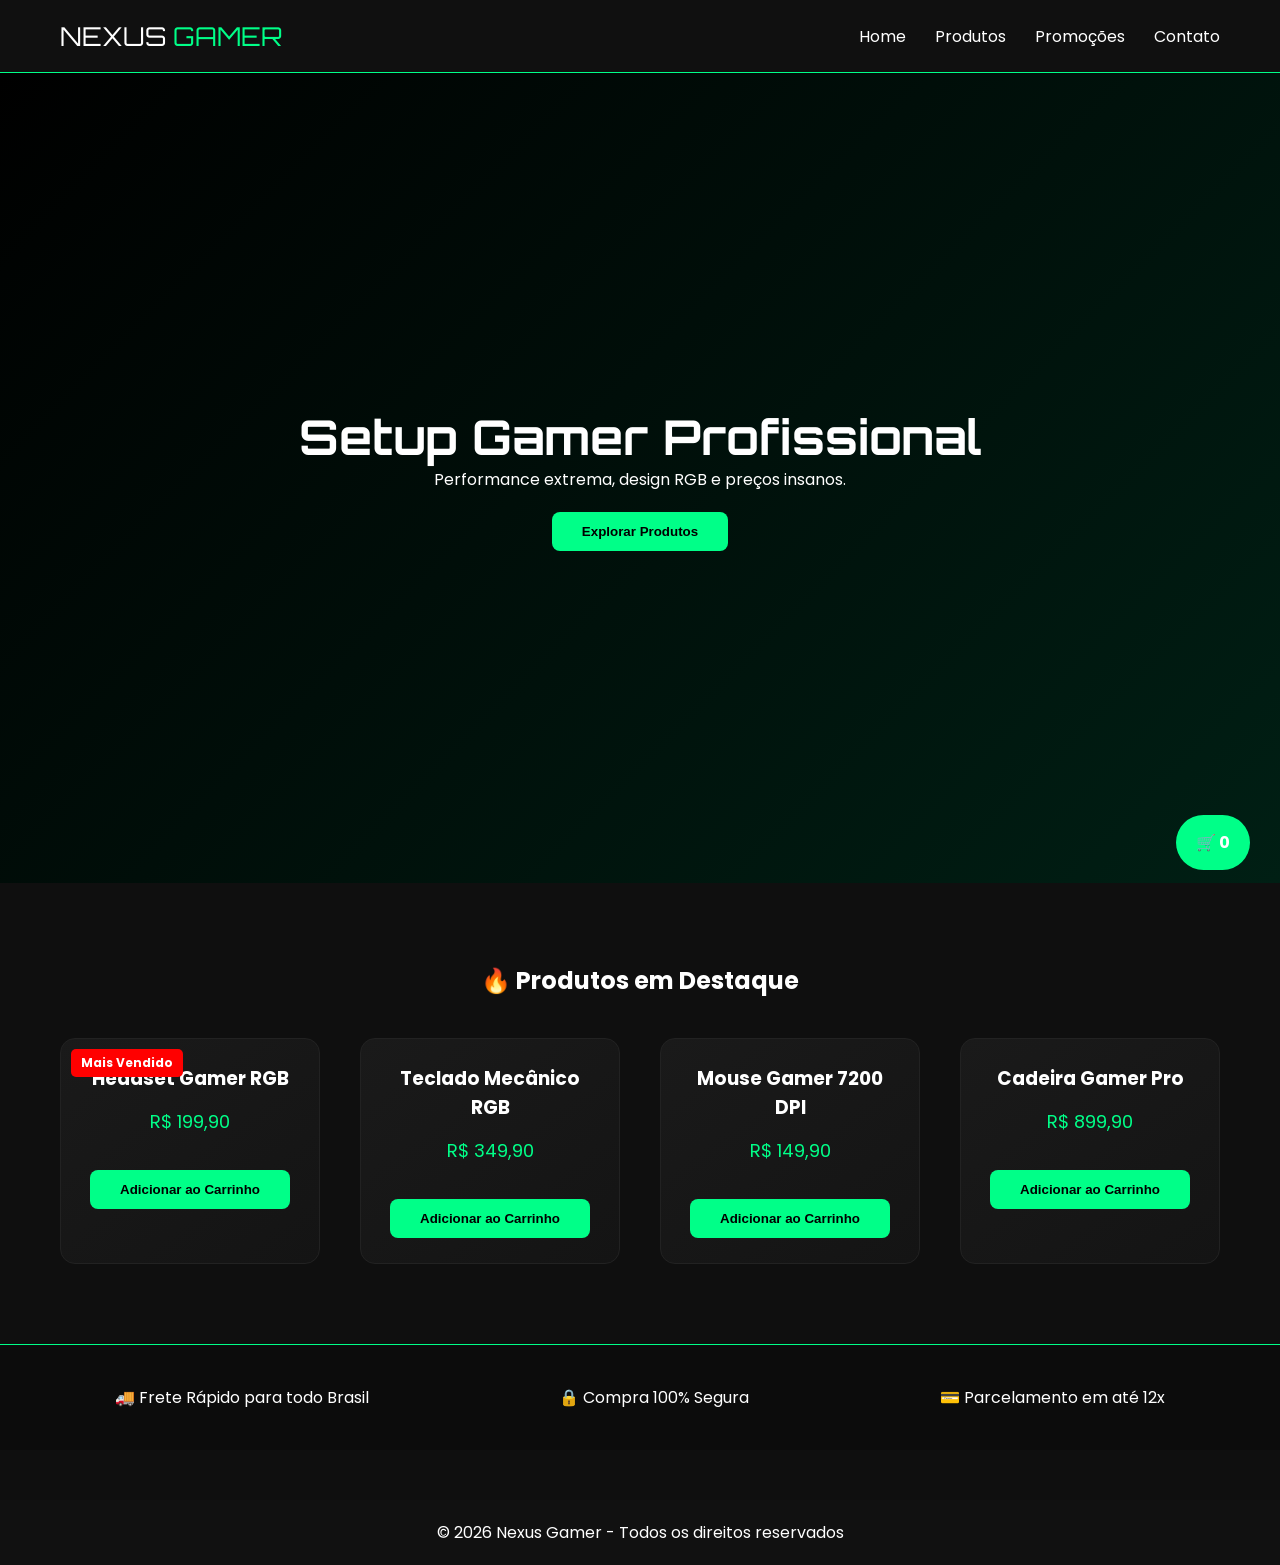
==== NexusGamerPro/index.html @ ebc61d61 "03/03 03/03" ====
<!DOCTYPE html>
<html lang="pt-br">
<head>
    <meta charset="UTF-8">
    <meta name="viewport" content="width=device-width, initial-scale=1.0">
    <title>Nexus Gamer | Loja Gamer Profissional</title>
    <meta name="description" content="Loja gamer profissional com os melhores periféricos RGB, cadeiras gamer e equipamentos de alta performance.">
    <link rel="stylesheet" href="css/style.css">
    <link href="https://fonts.googleapis.com/css2?family=Orbitron:wght@500;700&family=Poppins:wght@300;400;600&display=swap" rel="stylesheet">
</head>
<body>

<header>
    <div class="logo">NEXUS <span>GAMER</span></div>
    <nav>
        <a href="#">Home</a>
        <a href="#products">Produtos</a>
        <a href="#">Promoções</a>
        <a href="#">Contato</a>
    </nav>
</header>

<section class="banner">
    <div class="banner-content">
        <h1>Setup Gamer Profissional</h1>
        <p>Performance extrema, design RGB e preços insanos.</p>
        <button onclick="scrollToProducts()">Explorar Produtos</button>
    </div>
</section>

<section class="products" id="products">
    <h2>🔥 Produtos em Destaque</h2>
    <div class="product-grid">

        <div class="product">
            <div class="badge">Mais Vendido</div>
            <h3>Headset Gamer RGB</h3>
            <p class="price">R$ 199,90</p>
            <button onclick="addToCart('Headset Gamer RGB',199.90)">Adicionar ao Carrinho</button>
        </div>

        <div class="product">
            <h3>Teclado Mecânico RGB</h3>
            <p class="price">R$ 349,90</p>
            <button onclick="addToCart('Teclado Mecânico RGB',349.90)">Adicionar ao Carrinho</button>
        </div>

        <div class="product">
            <h3>Mouse Gamer 7200 DPI</h3>
            <p class="price">R$ 149,90</p>
            <button onclick="addToCart('Mouse Gamer 7200 DPI',149.90)">Adicionar ao Carrinho</button>
        </div>

        <div class="product">
            <h3>Cadeira Gamer Pro</h3>
            <p class="price">R$ 899,90</p>
            <button onclick="addToCart('Cadeira Gamer Pro',899.90)">Adicionar ao Carrinho</button>
        </div>

    </div>
</section>

<section class="benefits">
    <div class="benefit">🚚 Frete Rápido para todo Brasil</div>
    <div class="benefit">🔒 Compra 100% Segura</div>
    <div class="benefit">💳 Parcelamento em até 12x</div>
</section>

<div class="cart-icon" onclick="openCart()">
    🛒 <span id="cart-count">0</span>
</div>

<div id="cart-modal" class="cart-modal">
    <div class="cart-content">
        <h2>Seu Carrinho</h2>
        <ul id="cart-items"></ul>
        <p class="total">Total: R$ <span id="cart-total">0.00</span></p>
        <button onclick="closeCart()">Fechar</button>
    </div>
</div>

<footer>
    <p>© 2026 Nexus Gamer - Todos os direitos reservados</p>
</footer>

<script src="js/script.js"></script>
</body>
</html>
---- NexusGamerPro/css/style.css ----
* {
    margin: 0;
    padding: 0;
    box-sizing: border-box;
}

body {
    font-family: 'Poppins', sans-serif;
    background: #0f0f0f;
    color: white;
}

header {
    position: sticky;
    top: 0;
    z-index: 1000;
    backdrop-filter: blur(10px);
    background: rgba(17,17,17,0.9);
    display: flex;
    justify-content: space-between;
    align-items: center;
    padding: 20px 60px;
    border-bottom: 1px solid #00ff88;
}

.logo {
    font-family: 'Orbitron', sans-serif;
    font-size: 26px;
}

.logo span {
    color: #00ff88;
}

nav a {
    color: white;
    margin-left: 25px;
    text-decoration: none;
    transition: 0.3s;
}

nav a:hover {
    color: #00ff88;
}

.banner {
    height: 90vh;
    display: flex;
    align-items: center;
    justify-content: center;
    text-align: center;
    background: linear-gradient(135deg, #000000, #001f14);
}

.banner h1 {
    font-size: 48px;
    font-family: 'Orbitron', sans-serif;
}

button {
    margin-top: 20px;
    padding: 12px 30px;
    background: #00ff88;
    border: none;
    border-radius: 8px;
    font-weight: 600;
    cursor: pointer;
    transition: all 0.3s ease;
}

button:hover {
    background: #00cc6a;
    transform: translateY(-2px);
}

.products {
    padding: 80px 60px;
    text-align: center;
}

.product-grid {
    display: grid;
    grid-template-columns: repeat(auto-fit, minmax(250px, 1fr));
    gap: 40px;
    margin-top: 40px;
}

.product {
    background: linear-gradient(145deg, #1a1a1a, #141414);
    padding: 25px;
    border-radius: 15px;
    border: 1px solid #222;
    transition: 0.3s;
    position: relative;
}

.product:hover {
    transform: translateY(-10px);
    box-shadow: 0 0 20px #00ff88;
}

.price {
    margin: 15px 0;
    font-size: 18px;
    color: #00ff88;
}

.badge {
    position: absolute;
    top: 10px;
    left: 10px;
    background: red;
    color: white;
    padding: 5px 10px;
    font-size: 12px;
    border-radius: 5px;
    font-weight: bold;
}

.benefits {
    display: flex;
    justify-content: space-around;
    padding: 40px 20px;
    background: #0c0c0c;
    border-top: 1px solid #00ff88;
}

.cart-icon {
    position: fixed;
    bottom: 30px;
    right: 30px;
    background: #00ff88;
    padding: 15px 20px;
    border-radius: 50px;
    cursor: pointer;
    font-weight: bold;
}

.cart-modal {
    display: none;
    position: fixed;
    inset: 0;
    background: rgba(0,0,0,0.8);
    justify-content: center;
    align-items: center;
}

.cart-content {
    background: #111;
    padding: 30px;
    width: 320px;
    border-radius: 10px;
}

.total {
    margin-top: 20px;
    font-size: 18px;
    color: #00ff88;
}

footer {
    text-align: center;
    padding: 20px;
    background: #111;
    margin-top: 50px;
}
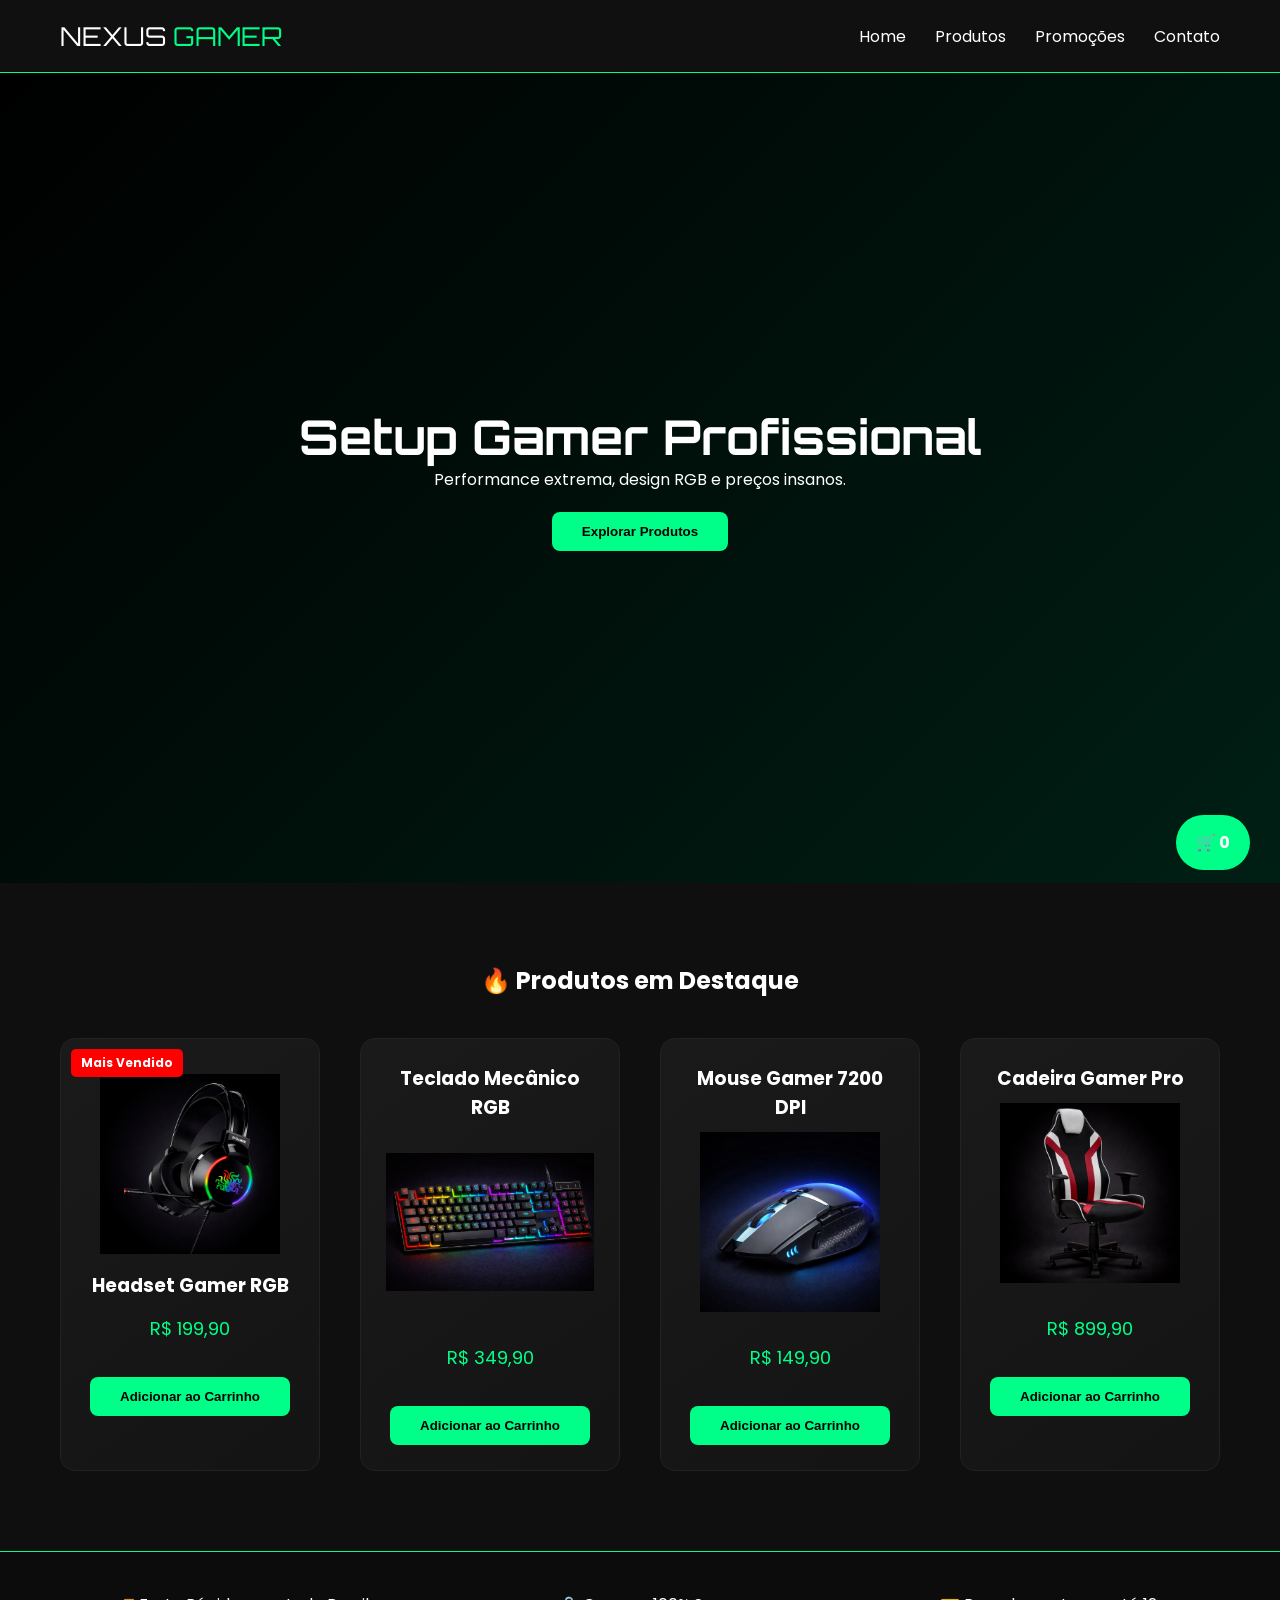
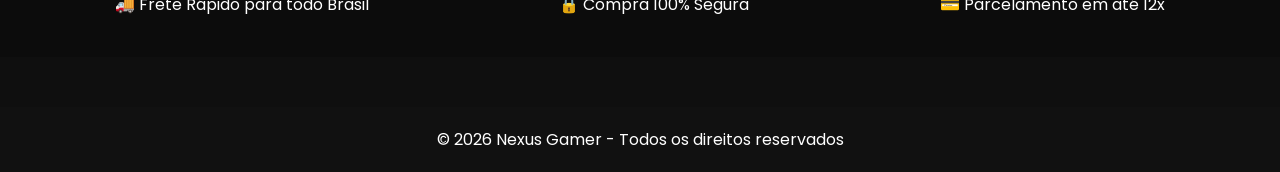
==== commit 2bd5bf44: "Add files via upload" ====
--- a/NexusGamerPro/index.html
+++ b/NexusGamerPro/index.html
@@ -34,6 +34,7 @@
 
         <div class="product">
             <div class="badge">Mais Vendido</div>
+            <img src="img/headset.jpg.png" alt="">
             <h3>Headset Gamer RGB</h3>
             <p class="price">R$ 199,90</p>
             <button onclick="addToCart('Headset Gamer RGB',199.90)">Adicionar ao Carrinho</button>
@@ -41,18 +42,21 @@
 
         <div class="product">
             <h3>Teclado Mecânico RGB</h3>
+            <img src="img/teclado.jpg.png" alt="">
             <p class="price">R$ 349,90</p>
             <button onclick="addToCart('Teclado Mecânico RGB',349.90)">Adicionar ao Carrinho</button>
         </div>
 
         <div class="product">
             <h3>Mouse Gamer 7200 DPI</h3>
+            <img src="img/mouse.jpg.png" alt="">
             <p class="price">R$ 149,90</p>
             <button onclick="addToCart('Mouse Gamer 7200 DPI',149.90)">Adicionar ao Carrinho</button>
         </div>
 
         <div class="product">
             <h3>Cadeira Gamer Pro</h3>
+            <img src="img/cadeira.jpg.png" alt="">
             <p class="price">R$ 899,90</p>
             <button onclick="addToCart('Cadeira Gamer Pro',899.90)">Adicionar ao Carrinho</button>
         </div>
--- a/NexusGamerPro/css/style.css
+++ b/NexusGamerPro/css/style.css
@@ -164,3 +164,14 @@
     background: #111;
     margin-top: 50px;
 }
+.product img {
+    width: 100%;
+    height: 180px;
+    object-fit: contain;
+    margin: 10px 0;
+    transition: 0.3s;
+}
+
+.product:hover img {
+    transform: scale(1.08);
+}
